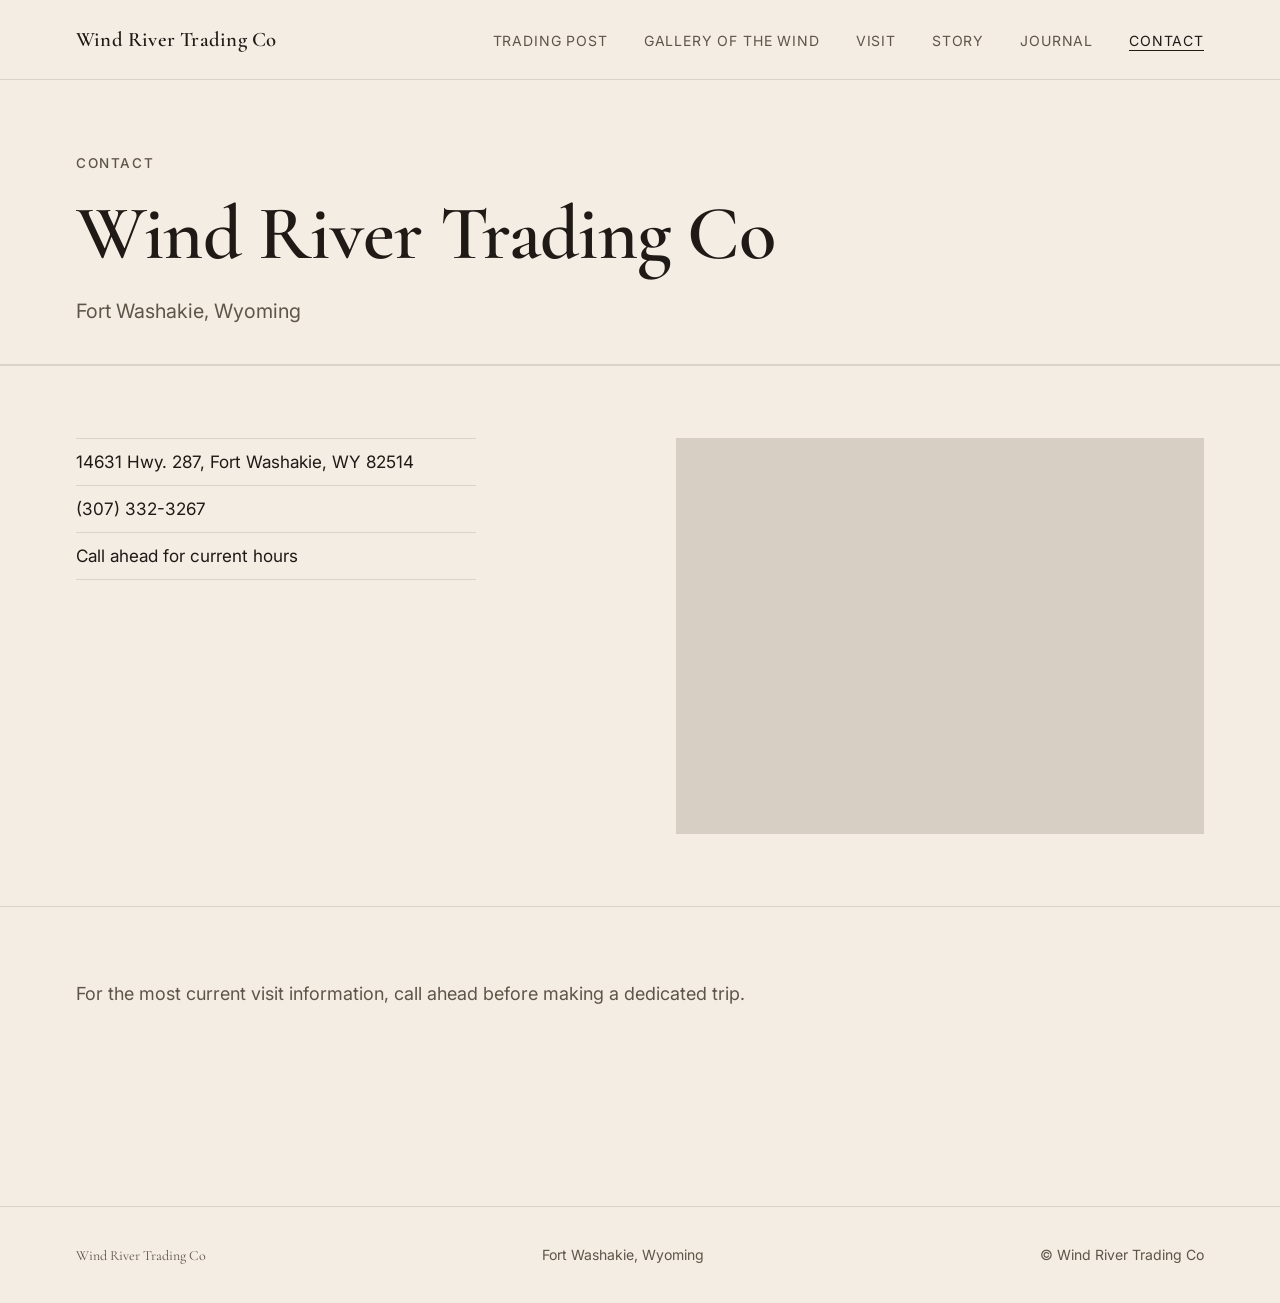
==== contact.html @ bae0bee8 "Build complete static website for Wind River Trading Co Agent-Logs-Url: https://github.com/TylerWolf" ====
<!DOCTYPE html>
<html lang="en">
<head>
  <meta charset="UTF-8" />
  <meta name="viewport" content="width=device-width, initial-scale=1.0" />
  <title>Contact — Wind River Trading Co</title>
  <link rel="preconnect" href="https://fonts.googleapis.com" />
  <link rel="preconnect" href="https://fonts.gstatic.com" crossorigin />
  <link href="https://fonts.googleapis.com/css2?family=Cormorant+Garamond:wght@400;600&family=Inter:wght@400;500&display=swap" rel="stylesheet" />
  <link rel="stylesheet" href="assets/css/style.css" />
</head>
<body>

  <!-- ── Header ─────────────────────────────────────── -->
  <header class="site-header">
    <div class="container">
      <a href="index.html" class="site-brand">Wind River Trading Co</a>
      <button class="nav-toggle" aria-label="Toggle navigation" aria-expanded="false">
        <span></span><span></span><span></span>
      </button>
      <nav aria-label="Main navigation">
        <ul class="site-nav">
          <li><a href="trading-post.html">Trading Post</a></li>
          <li><a href="gallery-of-the-wind.html">Gallery of the Wind</a></li>
          <li><a href="visit.html">Visit</a></li>
          <li><a href="story.html">Story</a></li>
          <li><a href="journal.html">Journal</a></li>
          <li><a href="contact.html">Contact</a></li>
        </ul>
      </nav>
    </div>
  </header>

  <!-- ── Page Hero ──────────────────────────────────── -->
  <section class="page-hero">
    <div class="container">
      <span class="eyebrow">Contact</span>
      <h1>Wind River Trading Co</h1>
      <p class="hero-subhead">Fort Washakie, Wyoming</p>
    </div>
  </section>

  <!-- ── Contact details ────────────────────────────── -->
  <section class="contact-details-block">
    <div class="container">
      <div class="contact-details-inner">
        <ul class="visit-details">
          <li>14631 Hwy. 287, Fort Washakie, WY 82514</li>
          <li>(307) 332-3267</li>
          <li>Call ahead for current hours</li>
        </ul>
        <div class="contact-img">
          <div class="img-placeholder" role="img" aria-label="Wind River Trading Co building"></div>
        </div>
      </div>
    </div>
  </section>

  <!-- ── Short note ─────────────────────────────────── -->
  <section class="contact-note">
    <div class="container">
      <p>For the most current visit information, call ahead before making a dedicated trip.</p>
    </div>
  </section>

  <!-- ── Footer ─────────────────────────────────────── -->
  <footer class="site-footer">
    <div class="container">
      <span class="footer-brand">Wind River Trading Co</span>
      <span>Fort Washakie, Wyoming</span>
      <span>&copy; Wind River Trading Co</span>
    </div>
  </footer>

  <script src="assets/js/main.js"></script>
</body>
</html>
---- assets/css/style.css ----
/* ============================================================
   Wind River Trading Co — style.css
   ============================================================ */

/* ── Custom properties ──────────────────────────────────── */
:root {
  --bg:          #f3ede3;
  --text:        #1f1a16;
  --muted:       #5f5448;
  --accent:      #82674b;
  --border:      rgba(31, 26, 22, 0.12);
  --img-bg:      #d8cfc4;

  --font-serif:  'Cormorant Garamond', 'Georgia', serif;
  --font-sans:   'Inter', 'Helvetica Neue', Arial, sans-serif;

  --space-xs:    0.5rem;
  --space-sm:    1rem;
  --space-md:    2rem;
  --space-lg:    4rem;
  --space-xl:    7rem;

  --max-w:       1200px;
  --text-w:      680px;

  --transition:  0.2s ease;
}

/* ── Reset / base ────────────────────────────────────────── */
*, *::before, *::after { box-sizing: border-box; margin: 0; padding: 0; }

html { font-size: 18px; scroll-behavior: smooth; }

body {
  background: var(--bg);
  color: var(--text);
  font-family: var(--font-sans);
  font-size: 1rem;
  line-height: 1.65;
  -webkit-font-smoothing: antialiased;
}

img { display: block; max-width: 100%; height: auto; }

a { color: inherit; text-decoration: none; }

/* ── Typography ──────────────────────────────────────────── */
h1, h2, h3, h4 {
  font-family: var(--font-serif);
  font-weight: 600;
  line-height: 1.1;
  letter-spacing: -0.01em;
  color: var(--text);
}

h1 { font-size: clamp(2.8rem, 6vw, 5.5rem); }
h2 { font-size: clamp(2rem, 4vw, 3.2rem); }
h3 { font-size: clamp(1.4rem, 2.5vw, 2rem); }
h4 { font-size: 1.25rem; }

p { max-width: var(--text-w); }

.eyebrow {
  font-family: var(--font-sans);
  font-size: 0.75rem;
  font-weight: 500;
  letter-spacing: 0.12em;
  text-transform: uppercase;
  color: var(--muted);
  display: block;
  margin-bottom: var(--space-sm);
}

.label {
  font-family: var(--font-sans);
  font-size: 0.7rem;
  font-weight: 600;
  letter-spacing: 0.14em;
  text-transform: uppercase;
  color: var(--accent);
}

/* ── Container ───────────────────────────────────────────── */
.container {
  width: 100%;
  max-width: var(--max-w);
  margin-inline: auto;
  padding-inline: var(--space-md);
}

/* ── Buttons ─────────────────────────────────────────────── */
.btn {
  display: inline-block;
  font-family: var(--font-sans);
  font-size: 0.8rem;
  font-weight: 500;
  letter-spacing: 0.1em;
  text-transform: uppercase;
  padding: 0.75rem 1.75rem;
  border: 1px solid var(--text);
  background: transparent;
  color: var(--text);
  cursor: pointer;
  transition: background var(--transition), color var(--transition);
}

.btn:hover {
  background: var(--text);
  color: var(--bg);
}

.btn-primary {
  background: var(--text);
  color: var(--bg);
  border-color: var(--text);
}

.btn-primary:hover {
  background: transparent;
  color: var(--text);
}

.btn-map {
  border-color: var(--accent);
  color: var(--accent);
}

.btn-map:hover {
  background: var(--accent);
  color: var(--bg);
}

/* ── Image placeholders ──────────────────────────────────── */
.img-placeholder {
  background: var(--img-bg);
  width: 100%;
}

/* ── Header ──────────────────────────────────────────────── */
.site-header {
  position: relative;
  z-index: 100;
  padding-block: 1.25rem;
  border-bottom: 1px solid var(--border);
}

.site-header .container {
  display: flex;
  align-items: center;
  justify-content: space-between;
}

.site-brand {
  font-family: var(--font-serif);
  font-size: 1.15rem;
  font-weight: 600;
  letter-spacing: 0.01em;
  color: var(--text);
  flex-shrink: 0;
}

.site-nav {
  display: flex;
  align-items: center;
  gap: 2rem;
  list-style: none;
}

.site-nav a {
  font-family: var(--font-sans);
  font-size: 0.78rem;
  font-weight: 400;
  letter-spacing: 0.06em;
  text-transform: uppercase;
  color: var(--muted);
  transition: color var(--transition);
}

.site-nav a:hover,
.site-nav a.active {
  color: var(--text);
}

.site-nav a.active {
  border-bottom: 1px solid var(--text);
  padding-bottom: 1px;
}

/* Mobile nav toggle */
.nav-toggle {
  display: none;
  background: none;
  border: none;
  cursor: pointer;
  padding: 0.25rem;
  flex-direction: column;
  gap: 5px;
}

.nav-toggle span {
  display: block;
  width: 22px;
  height: 1.5px;
  background: var(--text);
  transition: var(--transition);
}

/* ── Footer ──────────────────────────────────────────────── */
.site-footer {
  margin-top: var(--space-xl);
  padding-block: var(--space-md);
  border-top: 1px solid var(--border);
}

.site-footer .container {
  display: flex;
  align-items: baseline;
  justify-content: space-between;
  flex-wrap: wrap;
  gap: var(--space-sm);
}

.site-footer p,
.site-footer span {
  font-size: 0.78rem;
  color: var(--muted);
  max-width: none;
}

.footer-brand {
  font-family: var(--font-serif);
  font-size: 0.9rem;
  color: var(--text);
}

/* ── Page hero ───────────────────────────────────────────── */
.page-hero {
  padding-block: var(--space-lg) var(--space-md);
  border-bottom: 1px solid var(--border);
}

.page-hero .eyebrow { margin-bottom: var(--space-sm); }

.page-hero h1 { margin-bottom: var(--space-sm); }

.page-hero .hero-subhead {
  font-size: 1.1rem;
  color: var(--muted);
  margin-top: var(--space-sm);
  max-width: 560px;
}

.page-hero .hero-intro {
  margin-top: var(--space-md);
  font-size: 1.05rem;
  color: var(--muted);
  max-width: var(--text-w);
}

/* ── Home hero ───────────────────────────────────────────── */
.home-hero {
  padding-block: var(--space-lg);
  border-bottom: 1px solid var(--border);
}

.home-hero-inner {
  display: grid;
  grid-template-columns: 1fr 1fr;
  gap: var(--space-lg);
  align-items: center;
}

.home-hero-text .eyebrow { margin-bottom: var(--space-md); }
.home-hero-text h1 { margin-bottom: var(--space-sm); }

.home-hero-subhead {
  font-size: 1.15rem;
  color: var(--muted);
  margin-bottom: var(--space-md);
  max-width: 520px;
}

.home-hero-actions {
  display: flex;
  gap: var(--space-sm);
  flex-wrap: wrap;
}

.home-hero-image .img-placeholder {
  aspect-ratio: 4 / 5;
}

/* ── Identity block ──────────────────────────────────────── */
.identity-block {
  padding-block: var(--space-xl);
}

.identity-block p {
  font-family: var(--font-serif);
  font-size: clamp(1.25rem, 2.5vw, 1.75rem);
  line-height: 1.5;
  color: var(--text);
  max-width: 820px;
}

/* ── Store + Museum overview ─────────────────────────────── */
.overview-section {
  padding-block: var(--space-lg);
  border-top: 1px solid var(--border);
}

.overview-grid {
  display: grid;
  grid-template-columns: 1fr 1.1fr;
  gap: var(--space-lg);
}

.overview-col .label { margin-bottom: var(--space-sm); }
.overview-col h3 { margin-bottom: var(--space-sm); }
.overview-col p { margin-bottom: var(--space-md); }

.overview-col-image .img-placeholder {
  aspect-ratio: 3 / 4;
  margin-top: var(--space-sm);
}

/* ── Three-image band ────────────────────────────────────── */
.image-band {
  padding-block: var(--space-lg);
  border-top: 1px solid var(--border);
}

.image-band-grid {
  display: grid;
  grid-template-columns: repeat(3, 1fr);
  gap: 1.5rem;
}

.image-band-item .img-placeholder {
  aspect-ratio: 2 / 3;
  margin-bottom: var(--space-xs);
}

.image-band-item figcaption {
  font-size: 0.78rem;
  letter-spacing: 0.08em;
  text-transform: uppercase;
  color: var(--muted);
}

/* ── Visit preview ───────────────────────────────────────── */
.visit-preview {
  padding-block: var(--space-lg);
  border-top: 1px solid var(--border);
}

.visit-preview-inner {
  display: grid;
  grid-template-columns: 1fr 1fr;
  gap: var(--space-lg);
  align-items: start;
}

.visit-preview h2 { margin-bottom: var(--space-sm); }
.visit-preview-line {
  color: var(--muted);
  font-size: 0.95rem;
  margin-bottom: var(--space-md);
}

.visit-details {
  list-style: none;
  margin-bottom: var(--space-md);
}

.visit-details li {
  font-size: 0.95rem;
  color: var(--text);
  padding-block: 0.5rem;
  border-bottom: 1px solid var(--border);
  max-width: none;
}

.visit-details li:first-child {
  border-top: 1px solid var(--border);
}

/* ── Editorial sections (Trading Post, etc.) ─────────────── */
.editorial-section {
  padding-block: var(--space-lg);
  border-top: 1px solid var(--border);
}

.editorial-split {
  display: grid;
  grid-template-columns: 1fr 1fr;
  gap: var(--space-lg);
  align-items: center;
}

.editorial-split.reverse { direction: rtl; }
.editorial-split.reverse > * { direction: ltr; }

.editorial-split-text .label { margin-bottom: var(--space-sm); }
.editorial-split-text h2 { margin-bottom: var(--space-sm); }
.editorial-split-text p { margin-bottom: var(--space-sm); }

.editorial-split-image .img-placeholder {
  aspect-ratio: 4 / 5;
}

.practical-note {
  padding-block: var(--space-lg);
  border-top: 1px solid var(--border);
}

.practical-note p {
  font-size: 0.95rem;
  color: var(--muted);
}

/* ── Gallery page specifics ──────────────────────────────── */
.gallery-hero {
  background: #e8e0d4;
}

.gallery-section {
  padding-block: var(--space-lg);
  border-top: 1px solid var(--border);
}

.gallery-section-inner {
  display: grid;
  grid-template-columns: 1.2fr 1fr;
  gap: var(--space-lg);
  align-items: start;
}

.gallery-section-inner.flipped {
  grid-template-columns: 1fr 1.2fr;
}

.gallery-section-image .img-placeholder {
  aspect-ratio: 3 / 4;
}

.gallery-section-text h2 { margin-bottom: var(--space-sm); }
.gallery-section-text p { color: var(--muted); }

.gallery-visit-note {
  padding-block: var(--space-lg);
  border-top: 1px solid var(--border);
}

.gallery-visit-note p {
  font-size: 0.95rem;
  color: var(--muted);
}

/* ── Visit page ──────────────────────────────────────────── */
.visit-details-block {
  padding-block: var(--space-lg);
  border-top: 1px solid var(--border);
}

.visit-details-block .visit-details {
  max-width: 480px;
}

.visit-arrival {
  padding-block: var(--space-lg);
  border-top: 1px solid var(--border);
}

.visit-arrival p { color: var(--muted); }

.map-cta {
  padding-block: var(--space-lg);
  border-top: 1px solid var(--border);
}

.map-cta h2 { margin-bottom: var(--space-sm); }
.map-cta > .container > p {
  color: var(--muted);
  margin-bottom: var(--space-md);
}

/* ── Story page ──────────────────────────────────────────── */
.story-section {
  padding-block: var(--space-lg);
  border-top: 1px solid var(--border);
}

.story-section-inner {
  display: grid;
  grid-template-columns: 1fr 1fr;
  gap: var(--space-lg);
  align-items: start;
}

.story-section-inner.wide-text {
  grid-template-columns: 3fr 2fr;
}

.story-section-text h2 { margin-bottom: var(--space-sm); }
.story-section-text p { color: var(--muted); }

.story-section-image .img-placeholder {
  aspect-ratio: 4 / 3;
}

/* ── Journal page ────────────────────────────────────────── */
.journal-hero { padding-bottom: var(--space-lg); }

.journal-body {
  padding-block: var(--space-lg);
}

.journal-grid {
  display: grid;
  grid-template-columns: repeat(12, 1fr);
  gap: var(--space-md);
  align-items: start;
}

.journal-block { }

.journal-block figcaption {
  font-size: 0.78rem;
  letter-spacing: 0.08em;
  text-transform: uppercase;
  color: var(--muted);
  margin-top: var(--space-xs);
}

.journal-block .img-placeholder {
  width: 100%;
}

/* Individual editorial layout slots */
.jb-1 { grid-column: 1 / 8; }
.jb-1 .img-placeholder { aspect-ratio: 16 / 10; }

.jb-2 { grid-column: 8 / 13; margin-top: 3rem; }
.jb-2 .img-placeholder { aspect-ratio: 3 / 4; }

.jb-3 { grid-column: 2 / 7; margin-top: 2rem; }
.jb-3 .img-placeholder { aspect-ratio: 4 / 3; }

.jb-4 { grid-column: 7 / 13; }
.jb-4 .img-placeholder { aspect-ratio: 3 / 4; }

.jb-5 { grid-column: 1 / 6; }
.jb-5 .img-placeholder { aspect-ratio: 4 / 3; }

.jb-6 { grid-column: 5 / 10; margin-top: -4rem; }
.jb-6 .img-placeholder { aspect-ratio: 16 / 10; }

.jb-7 { grid-column: 9 / 13; }
.jb-7 .img-placeholder { aspect-ratio: 3 / 4; }

.jb-8 { grid-column: 3 / 11; margin-top: 2rem; }
.jb-8 .img-placeholder { aspect-ratio: 16 / 7; }

.journal-closing {
  padding-block: var(--space-lg);
  border-top: 1px solid var(--border);
  margin-top: var(--space-lg);
}

.journal-closing p { color: var(--muted); }

/* ── Contact page ────────────────────────────────────────── */
.contact-details-block {
  padding-block: var(--space-lg);
  border-top: 1px solid var(--border);
}

.contact-details-inner {
  display: grid;
  grid-template-columns: 1fr 1fr;
  gap: var(--space-lg);
  align-items: start;
}

.contact-details-inner .visit-details { max-width: 400px; }

.contact-note {
  padding-block: var(--space-lg);
  border-top: 1px solid var(--border);
}

.contact-note p { color: var(--muted); }

.contact-img .img-placeholder {
  aspect-ratio: 4 / 3;
}

/* ── Responsive ──────────────────────────────────────────── */
@media (max-width: 900px) {
  html { font-size: 16px; }

  .site-nav {
    display: none;
    position: absolute;
    top: 100%;
    left: 0;
    right: 0;
    background: var(--bg);
    border-top: 1px solid var(--border);
    border-bottom: 1px solid var(--border);
    flex-direction: column;
    align-items: flex-start;
    gap: 0;
    padding: var(--space-sm) var(--space-md);
  }

  .site-nav.is-open { display: flex; }

  .site-nav a { padding-block: 0.6rem; }

  .nav-toggle { display: flex; }

  .site-header { position: relative; }

  .home-hero-inner,
  .overview-grid,
  .visit-preview-inner,
  .editorial-split,
  .gallery-section-inner,
  .gallery-section-inner.flipped,
  .story-section-inner,
  .story-section-inner.wide-text,
  .contact-details-inner {
    grid-template-columns: 1fr;
    gap: var(--space-md);
  }

  .editorial-split.reverse { direction: ltr; }

  .image-band-grid { grid-template-columns: 1fr; gap: var(--space-md); }

  .journal-grid {
    grid-template-columns: 1fr;
  }

  .jb-1, .jb-2, .jb-3, .jb-4, .jb-5,
  .jb-6, .jb-7, .jb-8 {
    grid-column: 1 / -1;
    margin-top: 0;
  }

  .jb-6 { margin-top: 0; }

  .site-footer .container {
    flex-direction: column;
    gap: 0.25rem;
  }
}

@media (max-width: 600px) {
  :root {
    --space-lg: 3rem;
    --space-xl: 4rem;
  }

  .home-hero-actions { flex-direction: column; align-items: flex-start; }
}
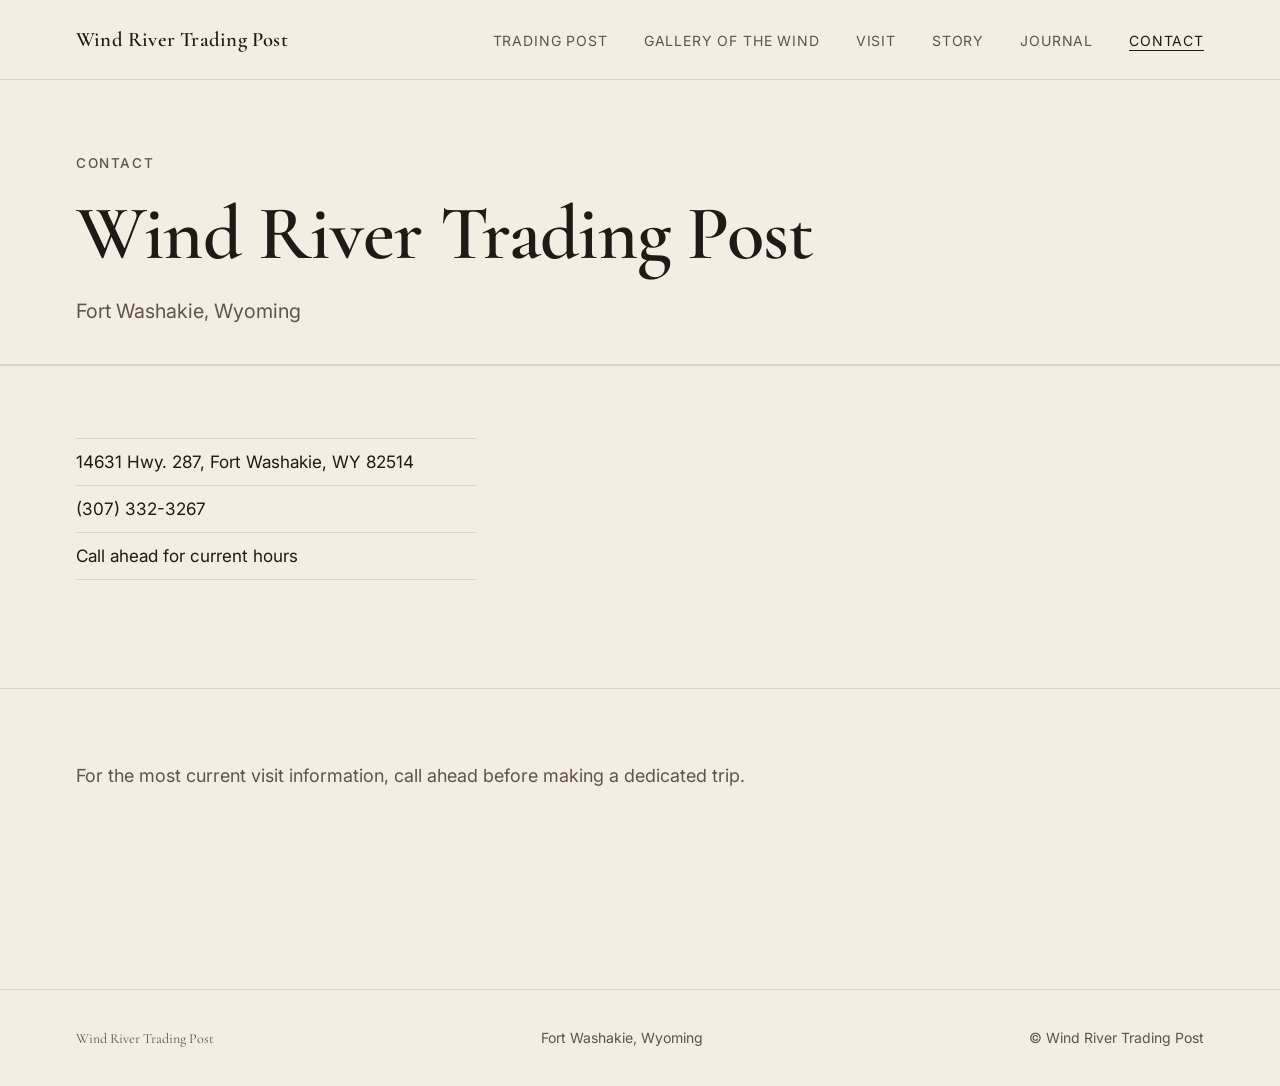
==== commit 9ca6e018: "Fix GitHub Pages deploy, replace img-placeholders, standardize branding Agent-Logs-Url: https://gith" ====
--- a/contact.html
+++ b/contact.html
@@ -3,7 +3,7 @@
 <head>
   <meta charset="UTF-8" />
   <meta name="viewport" content="width=device-width, initial-scale=1.0" />
-  <title>Contact — Wind River Trading Co</title>
+  <title>Contact — Wind River Trading Post</title>
   <link rel="preconnect" href="https://fonts.googleapis.com" />
   <link rel="preconnect" href="https://fonts.gstatic.com" crossorigin />
   <link href="https://fonts.googleapis.com/css2?family=Cormorant+Garamond:wght@400;600&family=Inter:wght@400;500&display=swap" rel="stylesheet" />
@@ -14,7 +14,7 @@
   <!-- ── Header ─────────────────────────────────────── -->
   <header class="site-header">
     <div class="container">
-      <a href="index.html" class="site-brand">Wind River Trading Co</a>
+      <a href="index.html" class="site-brand">Wind River Trading Post</a>
       <button class="nav-toggle" aria-label="Toggle navigation" aria-expanded="false">
         <span></span><span></span><span></span>
       </button>
@@ -35,7 +35,7 @@
   <section class="page-hero">
     <div class="container">
       <span class="eyebrow">Contact</span>
-      <h1>Wind River Trading Co</h1>
+      <h1>Wind River Trading Post</h1>
       <p class="hero-subhead">Fort Washakie, Wyoming</p>
     </div>
   </section>
@@ -50,7 +50,7 @@
           <li>Call ahead for current hours</li>
         </ul>
         <div class="contact-img">
-          <div class="img-placeholder" role="img" aria-label="Wind River Trading Co building"></div>
+          <!-- TODO: Add image — "Wind River Trading Post building" -->
         </div>
       </div>
     </div>
@@ -66,9 +66,9 @@
   <!-- ── Footer ─────────────────────────────────────── -->
   <footer class="site-footer">
     <div class="container">
-      <span class="footer-brand">Wind River Trading Co</span>
+      <span class="footer-brand">Wind River Trading Post</span>
       <span>Fort Washakie, Wyoming</span>
-      <span>&copy; Wind River Trading Co</span>
+      <span>&copy; Wind River Trading Post</span>
     </div>
   </footer>
 
--- a/assets/css/style.css
+++ b/assets/css/style.css
@@ -1,5 +1,5 @@
 /* ============================================================
-   Wind River Trading Co — style.css
+   Wind River Trading Post — style.css
    ============================================================ */
 
 /* ── Custom properties ──────────────────────────────────── */
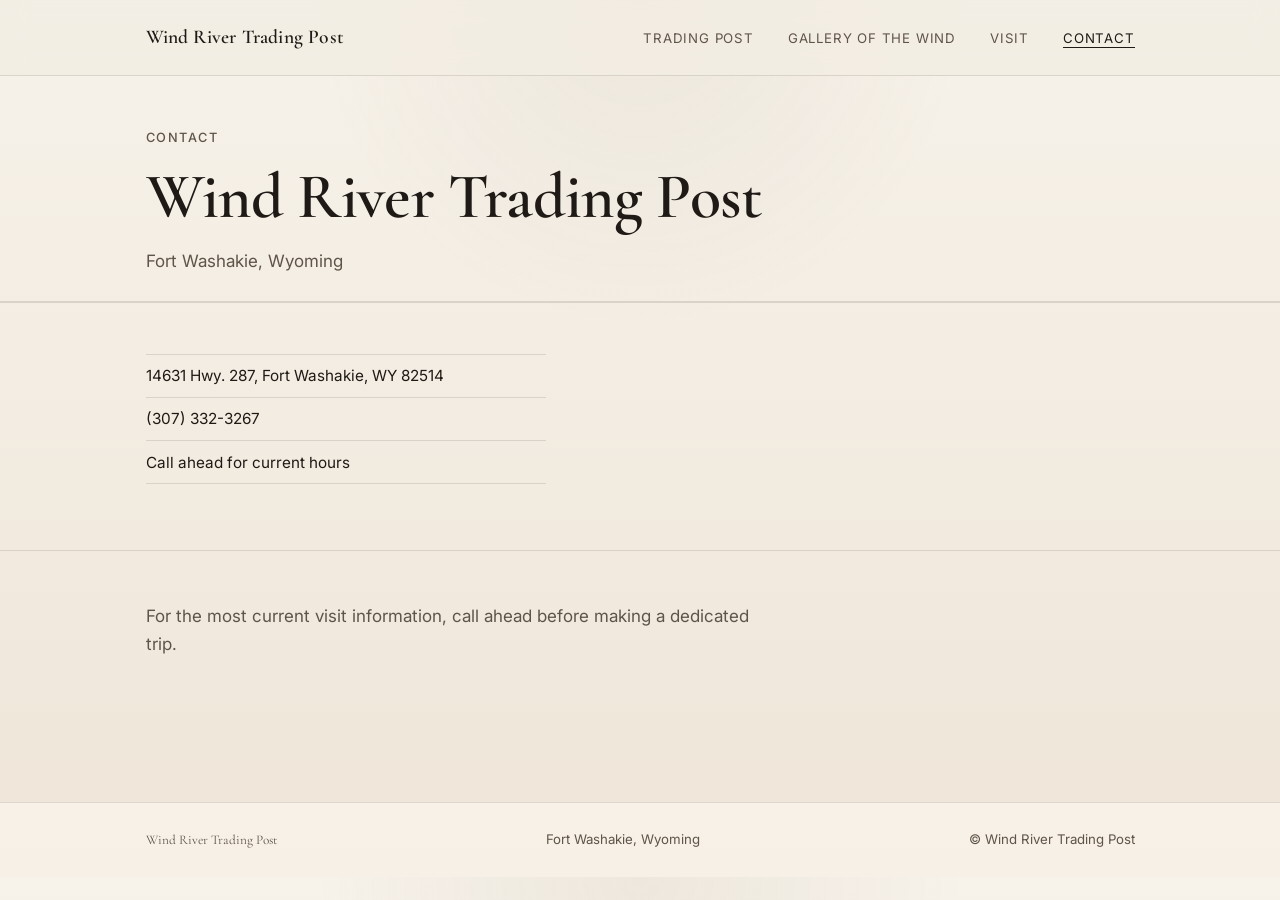
==== commit 3f614bae: "Remove story and journal pages Agent-Logs-Url: https://github.com/TylerWolfley/WRTP/sessions/2fd2cea" ====
--- a/contact.html
+++ b/contact.html
@@ -8,6 +8,7 @@
   <link rel="preconnect" href="https://fonts.gstatic.com" crossorigin />
   <link href="https://fonts.googleapis.com/css2?family=Cormorant+Garamond:wght@400;600&family=Inter:wght@400;500&display=swap" rel="stylesheet" />
   <link rel="stylesheet" href="assets/css/style.css" />
+  <link rel="icon" type="image/png" href="assets/wrtlogo.png" />
 </head>
 <body>
 
@@ -23,8 +24,6 @@
           <li><a href="trading-post.html">Trading Post</a></li>
           <li><a href="gallery-of-the-wind.html">Gallery of the Wind</a></li>
           <li><a href="visit.html">Visit</a></li>
-          <li><a href="story.html">Story</a></li>
-          <li><a href="journal.html">Journal</a></li>
           <li><a href="contact.html">Contact</a></li>
         </ul>
       </nav>
--- a/assets/css/style.css
+++ b/assets/css/style.css
@@ -5,34 +5,46 @@
 /* ── Custom properties ──────────────────────────────────── */
 :root {
   --bg:          #f3ede3;
+  --bg-strong:   #e4d7c6;
   --text:        #1f1a16;
   --muted:       #5f5448;
   --accent:      #82674b;
+  --accent-soft: #ccb191;
   --border:      rgba(31, 26, 22, 0.12);
   --img-bg:      #d8cfc4;
+  --surface-rgb: 255, 252, 247;
+  --surface:     rgba(var(--surface-rgb), 0.82);
+  --surface-strong: #fbf7f1;
+  --shadow-lg:   0 24px 60px rgba(31, 26, 22, 0.12);
+  --radius-md:   1.25rem;
+  --radius-lg:   2rem;
 
   --font-serif:  'Cormorant Garamond', 'Georgia', serif;
   --font-sans:   'Inter', 'Helvetica Neue', Arial, sans-serif;
 
   --space-xs:    0.5rem;
-  --space-sm:    1rem;
-  --space-md:    2rem;
-  --space-lg:    4rem;
-  --space-xl:    7rem;
-
-  --max-w:       1200px;
-  --text-w:      680px;
+  --space-sm:    0.85rem;
+  --space-md:    1.5rem;
+  --space-lg:    3rem;
+  --space-xl:    5.5rem;
+
+  --max-w:       1040px;
+  --text-w:      620px;
 
   --transition:  0.2s ease;
+  --hero-fade-height: 9rem;
+  --band-art-stripe-size: 18px;
 }
 
 /* ── Reset / base ────────────────────────────────────────── */
 *, *::before, *::after { box-sizing: border-box; margin: 0; padding: 0; }
 
-html { font-size: 18px; scroll-behavior: smooth; }
+html { font-size: 17px; scroll-behavior: smooth; }
 
 body {
-  background: var(--bg);
+  background:
+    radial-gradient(circle at top, rgba(130, 103, 75, 0.08), transparent 30%),
+    linear-gradient(180deg, #f7f2ea 0%, var(--bg) 40%, #efe5d8 100%);
   color: var(--text);
   font-family: var(--font-sans);
   font-size: 1rem;
@@ -53,10 +65,10 @@
   color: var(--text);
 }
 
-h1 { font-size: clamp(2.8rem, 6vw, 5.5rem); }
-h2 { font-size: clamp(2rem, 4vw, 3.2rem); }
-h3 { font-size: clamp(1.4rem, 2.5vw, 2rem); }
-h4 { font-size: 1.25rem; }
+h1 { font-size: clamp(2.5rem, 5vw, 4.8rem); }
+h2 { font-size: clamp(1.8rem, 3.5vw, 2.8rem); }
+h3 { font-size: clamp(1.3rem, 2.2vw, 1.8rem); }
+h4 { font-size: 1.15rem; }
 
 p { max-width: var(--text-w); }
 
@@ -96,7 +108,7 @@
   font-weight: 500;
   letter-spacing: 0.1em;
   text-transform: uppercase;
-  padding: 0.75rem 1.75rem;
+  padding: 0.7rem 1.45rem;
   border: 1px solid var(--text);
   background: transparent;
   color: var(--text);
@@ -142,6 +154,8 @@
   z-index: 100;
   padding-block: 1.25rem;
   border-bottom: 1px solid var(--border);
+  background: rgba(243, 237, 227, 0.78);
+  backdrop-filter: blur(12px);
 }
 
 .site-header .container {
@@ -210,6 +224,7 @@
   margin-top: var(--space-xl);
   padding-block: var(--space-md);
   border-top: 1px solid var(--border);
+  background: rgba(255, 252, 247, 0.45);
 }
 
 .site-footer .container {
@@ -244,7 +259,7 @@
 .page-hero h1 { margin-bottom: var(--space-sm); }
 
 .page-hero .hero-subhead {
-  font-size: 1.1rem;
+  font-size: 1rem;
   color: var(--muted);
   margin-top: var(--space-sm);
   max-width: 560px;
@@ -252,29 +267,63 @@
 
 .page-hero .hero-intro {
   margin-top: var(--space-md);
-  font-size: 1.05rem;
+  font-size: 0.98rem;
   color: var(--muted);
   max-width: var(--text-w);
 }
 
 /* ── Home hero ───────────────────────────────────────────── */
 .home-hero {
-  padding-block: var(--space-lg);
-  border-bottom: 1px solid var(--border);
+  position: relative;
+  overflow: hidden;
+  padding-block: calc(var(--space-lg) + 0.75rem);
+  border-bottom: none;
+  background:
+    linear-gradient(115deg, rgba(14, 11, 8, 0.68) 16%, rgba(14, 11, 8, 0.34) 48%, rgba(14, 11, 8, 0.12) 100%),
+    url("../hero-storefront.jpg") center center / cover no-repeat;
+}
+
+.home-hero::after {
+  content: "";
+  position: absolute;
+  inset: auto 0 0;
+  height: var(--hero-fade-height);
+  background: linear-gradient(180deg, rgba(243, 237, 227, 0) 0%, rgba(243, 237, 227, 0.85) 100%);
+  pointer-events: none;
 }
 
 .home-hero-inner {
   display: grid;
-  grid-template-columns: 1fr 1fr;
-  gap: var(--space-lg);
-  align-items: center;
+  grid-template-columns: minmax(0, 1fr) minmax(240px, 320px);
+  gap: var(--space-md);
+  align-items: end;
+  min-height: 26rem;
+}
+
+.home-hero-panel,
+.home-hero-aside,
+.overview-col,
+.image-band-item,
+.visit-preview-inner,
+.identity-block .container {
+  position: relative;
+  z-index: 1;
+}
+
+.home-hero-panel {
+  max-width: 40rem;
+  background: rgba(var(--surface-rgb), 0.74);
+  border: 1px solid rgba(255, 255, 255, 0.35);
+  border-radius: var(--radius-lg);
+  padding: clamp(1.05rem, 2.4vw, 1.6rem);
+  box-shadow: var(--shadow-lg);
 }
 
 .home-hero-text .eyebrow { margin-bottom: var(--space-md); }
 .home-hero-text h1 { margin-bottom: var(--space-sm); }
 
 .home-hero-subhead {
-  font-size: 1.15rem;
+  font-size: 1.02rem;
   color: var(--muted);
   margin-bottom: var(--space-md);
   max-width: 520px;
@@ -286,18 +335,82 @@
   flex-wrap: wrap;
 }
 
-.home-hero-image .img-placeholder {
-  aspect-ratio: 4 / 5;
+.home-hero-highlights {
+  list-style: none;
+  display: flex;
+  flex-wrap: wrap;
+  gap: 0.6rem;
+  margin-top: var(--space-sm);
+}
+
+.home-hero-highlights li {
+  padding: 0.45rem 0.7rem;
+  border-radius: 999px;
+  background: rgba(130, 103, 75, 0.1);
+  color: var(--text);
+  font-size: 0.75rem;
+  letter-spacing: 0.02em;
+}
+
+.home-hero-aside {
+  align-self: end;
+  max-width: 18rem;
+  justify-self: end;
+  background: rgba(16, 12, 9, 0.74);
+  color: #fffaf3;
+  border: 1px solid rgba(255, 255, 255, 0.14);
+  border-radius: var(--radius-lg);
+  padding: 1rem 1.1rem;
+  box-shadow: var(--shadow-lg);
+  backdrop-filter: blur(6px);
+}
+
+.home-hero-aside .label {
+  color: var(--accent-soft);
+  display: block;
+  margin-bottom: 0.75rem;
+}
+
+.home-hero-aside h2 {
+  color: #fff8f0;
+  font-size: clamp(1.35rem, 2.7vw, 2rem);
+  margin-bottom: 0.75rem;
+}
+
+.home-hero-aside p {
+  color: rgba(255, 248, 240, 0.88);
+  font-size: 0.88rem;
+  margin-bottom: 0.85rem;
+}
+
+.home-hero-meta {
+  list-style: none;
+  display: grid;
+  gap: 0.6rem;
+}
+
+.home-hero-meta li {
+  padding-top: 0.6rem;
+  border-top: 1px solid rgba(255, 255, 255, 0.14);
+  font-size: 0.85rem;
 }
 
 /* ── Identity block ──────────────────────────────────────── */
 .identity-block {
-  padding-block: var(--space-xl);
+  padding-block: calc(var(--space-xl) - 1rem) var(--space-xl);
+}
+
+.identity-block .container {
+  background: linear-gradient(135deg, rgba(255, 252, 247, 0.78), rgba(255, 248, 240, 0.55));
+  border: 1px solid rgba(130, 103, 75, 0.12);
+  border-radius: var(--radius-lg);
+  padding-block: clamp(1.4rem, 3.2vw, 2rem);
+  box-shadow: var(--shadow-lg);
 }
 
 .identity-block p {
   font-family: var(--font-serif);
-  font-size: clamp(1.25rem, 2.5vw, 1.75rem);
+  font-size: clamp(1.1rem, 2.1vw, 1.5rem);
   line-height: 1.5;
   color: var(--text);
   max-width: 820px;
@@ -315,13 +428,53 @@
   gap: var(--space-lg);
 }
 
+.overview-col {
+  display: flex;
+  flex-direction: column;
+  gap: var(--space-sm);
+  padding: clamp(1.2rem, 2.6vw, 1.6rem);
+  background: rgba(255, 252, 247, 0.72);
+  border: 1px solid rgba(130, 103, 75, 0.12);
+  border-radius: var(--radius-lg);
+  box-shadow: var(--shadow-lg);
+}
+
 .overview-col .label { margin-bottom: var(--space-sm); }
 .overview-col h3 { margin-bottom: var(--space-sm); }
-.overview-col p { margin-bottom: var(--space-md); }
-
-.overview-col-image .img-placeholder {
-  aspect-ratio: 3 / 4;
+.overview-col p { margin-bottom: var(--space-sm); }
+
+.overview-art,
+.band-art,
+.visit-preview-art {
+  position: relative;
+  overflow: hidden;
+  border-radius: calc(var(--radius-lg) - 0.4rem);
+  border: 1px solid rgba(255, 255, 255, 0.24);
+}
+
+.overview-art {
+  aspect-ratio: 4 / 3;
   margin-top: var(--space-sm);
+  background:
+    radial-gradient(circle at top left, rgba(255, 255, 255, 0.28), transparent 35%),
+    linear-gradient(145deg, rgba(130, 103, 75, 0.92), rgba(63, 45, 28, 0.92));
+}
+
+.art-gallery {
+  background:
+    radial-gradient(circle at top left, rgba(255, 255, 255, 0.2), transparent 30%),
+    linear-gradient(145deg, rgba(94, 74, 56, 0.95), rgba(31, 26, 22, 0.95));
+}
+
+.overview-art span,
+.visit-preview-art span {
+  position: absolute;
+  left: 1rem;
+  bottom: 1rem;
+  font-size: 0.82rem;
+  letter-spacing: 0.08em;
+  text-transform: uppercase;
+  color: rgba(255, 248, 240, 0.92);
 }
 
 /* ── Three-image band ────────────────────────────────────── */
@@ -333,12 +486,49 @@
 .image-band-grid {
   display: grid;
   grid-template-columns: repeat(3, 1fr);
-  gap: 1.5rem;
-}
-
-.image-band-item .img-placeholder {
+  gap: 1.1rem;
+}
+
+.image-band-item {
+  padding: 0.85rem;
+  border-radius: var(--radius-lg);
+  background: rgba(255, 252, 247, 0.72);
+  border: 1px solid rgba(130, 103, 75, 0.12);
+  box-shadow: var(--shadow-lg);
+}
+
+.band-art {
   aspect-ratio: 2 / 3;
   margin-bottom: var(--space-xs);
+}
+
+.band-art img,
+.editorial-photo-card img {
+  width: 100%;
+  height: 100%;
+  object-fit: cover;
+  object-position: center;
+}
+
+.band-art-photo {
+  background: linear-gradient(180deg, rgba(255, 250, 242, 0.22), rgba(31, 26, 22, 0.08));
+}
+
+.band-art-textiles {
+  background:
+    linear-gradient(135deg, rgba(255, 255, 255, 0.15), transparent 35%),
+    repeating-linear-gradient(
+      135deg,
+      #8d5b47 0 var(--band-art-stripe-size),
+      #d2a777 var(--band-art-stripe-size) calc(var(--band-art-stripe-size) * 2),
+      #5a4036 calc(var(--band-art-stripe-size) * 2) calc(var(--band-art-stripe-size) * 3)
+    );
+}
+
+.band-art-artwork {
+  background:
+    radial-gradient(circle at 70% 25%, rgba(255, 228, 193, 0.35), transparent 24%),
+    linear-gradient(135deg, #5f5448, #1f1a16);
 }
 
 .image-band-item figcaption {
@@ -359,22 +549,27 @@
   grid-template-columns: 1fr 1fr;
   gap: var(--space-lg);
   align-items: start;
+  padding: clamp(1.2rem, 3vw, 1.75rem);
+  background: rgba(255, 252, 247, 0.72);
+  border: 1px solid rgba(130, 103, 75, 0.12);
+  border-radius: var(--radius-lg);
+  box-shadow: var(--shadow-lg);
 }
 
 .visit-preview h2 { margin-bottom: var(--space-sm); }
 .visit-preview-line {
   color: var(--muted);
-  font-size: 0.95rem;
-  margin-bottom: var(--space-md);
+  font-size: 0.9rem;
+  margin-bottom: var(--space-sm);
 }
 
 .visit-details {
   list-style: none;
-  margin-bottom: var(--space-md);
+  margin-bottom: var(--space-sm);
 }
 
 .visit-details li {
-  font-size: 0.95rem;
+  font-size: 0.9rem;
   color: var(--text);
   padding-block: 0.5rem;
   border-bottom: 1px solid var(--border);
@@ -383,6 +578,13 @@
 
 .visit-details li:first-child {
   border-top: 1px solid var(--border);
+}
+
+.visit-preview-art {
+  aspect-ratio: 4 / 3;
+  background:
+    linear-gradient(180deg, rgba(255, 248, 240, 0.08), rgba(255, 248, 240, 0)),
+    linear-gradient(135deg, #8f6840, #3e2f21 55%, #17120e);
 }
 
 /* ── Editorial sections (Trading Post, etc.) ─────────────── */
@@ -405,17 +607,36 @@
 .editorial-split-text h2 { margin-bottom: var(--space-sm); }
 .editorial-split-text p { margin-bottom: var(--space-sm); }
 
-.editorial-split-image .img-placeholder {
+
   aspect-ratio: 4 / 5;
 }
 
+.editorial-photo {
+  margin: 0;
+}
+
+.editorial-photo img {
+  width: 100%;
+  object-fit: cover;
+  border-radius: calc(var(--radius-lg) - 0.35rem);
+  box-shadow: var(--shadow-lg);
+}
+
+.editorial-photo figcaption {
+  margin-top: var(--space-xs);
+  font-size: 0.78rem;
+  letter-spacing: 0.08em;
+  text-transform: uppercase;
+  color: var(--muted);
+}
+
 .practical-note {
   padding-block: var(--space-lg);
   border-top: 1px solid var(--border);
 }
 
 .practical-note p {
-  font-size: 0.95rem;
+  font-size: 0.9rem;
   color: var(--muted);
 }
 
@@ -453,7 +674,7 @@
 }
 
 .gallery-visit-note p {
-  font-size: 0.95rem;
+  font-size: 0.9rem;
   color: var(--muted);
 }
 
@@ -484,91 +705,6 @@
   color: var(--muted);
   margin-bottom: var(--space-md);
 }
-
-/* ── Story page ──────────────────────────────────────────── */
-.story-section {
-  padding-block: var(--space-lg);
-  border-top: 1px solid var(--border);
-}
-
-.story-section-inner {
-  display: grid;
-  grid-template-columns: 1fr 1fr;
-  gap: var(--space-lg);
-  align-items: start;
-}
-
-.story-section-inner.wide-text {
-  grid-template-columns: 3fr 2fr;
-}
-
-.story-section-text h2 { margin-bottom: var(--space-sm); }
-.story-section-text p { color: var(--muted); }
-
-.story-section-image .img-placeholder {
-  aspect-ratio: 4 / 3;
-}
-
-/* ── Journal page ────────────────────────────────────────── */
-.journal-hero { padding-bottom: var(--space-lg); }
-
-.journal-body {
-  padding-block: var(--space-lg);
-}
-
-.journal-grid {
-  display: grid;
-  grid-template-columns: repeat(12, 1fr);
-  gap: var(--space-md);
-  align-items: start;
-}
-
-.journal-block { }
-
-.journal-block figcaption {
-  font-size: 0.78rem;
-  letter-spacing: 0.08em;
-  text-transform: uppercase;
-  color: var(--muted);
-  margin-top: var(--space-xs);
-}
-
-.journal-block .img-placeholder {
-  width: 100%;
-}
-
-/* Individual editorial layout slots */
-.jb-1 { grid-column: 1 / 8; }
-.jb-1 .img-placeholder { aspect-ratio: 16 / 10; }
-
-.jb-2 { grid-column: 8 / 13; margin-top: 3rem; }
-.jb-2 .img-placeholder { aspect-ratio: 3 / 4; }
-
-.jb-3 { grid-column: 2 / 7; margin-top: 2rem; }
-.jb-3 .img-placeholder { aspect-ratio: 4 / 3; }
-
-.jb-4 { grid-column: 7 / 13; }
-.jb-4 .img-placeholder { aspect-ratio: 3 / 4; }
-
-.jb-5 { grid-column: 1 / 6; }
-.jb-5 .img-placeholder { aspect-ratio: 4 / 3; }
-
-.jb-6 { grid-column: 5 / 10; margin-top: -4rem; }
-.jb-6 .img-placeholder { aspect-ratio: 16 / 10; }
-
-.jb-7 { grid-column: 9 / 13; }
-.jb-7 .img-placeholder { aspect-ratio: 3 / 4; }
-
-.jb-8 { grid-column: 3 / 11; margin-top: 2rem; }
-.jb-8 .img-placeholder { aspect-ratio: 16 / 7; }
-
-.journal-closing {
-  padding-block: var(--space-lg);
-  border-top: 1px solid var(--border);
-  margin-top: var(--space-lg);
-}
-
-.journal-closing p { color: var(--muted); }
 
 /* ── Contact page ────────────────────────────────────────── */
 .contact-details-block {
@@ -606,7 +742,7 @@
     top: 100%;
     left: 0;
     right: 0;
-    background: var(--bg);
+    background: rgba(243, 237, 227, 0.95);
     border-top: 1px solid var(--border);
     border-bottom: 1px solid var(--border);
     flex-direction: column;
@@ -623,34 +759,33 @@
 
   .site-header { position: relative; }
 
+  .home-hero {
+    padding-block: var(--space-lg);
+  }
+
   .home-hero-inner,
   .overview-grid,
   .visit-preview-inner,
   .editorial-split,
   .gallery-section-inner,
   .gallery-section-inner.flipped,
-  .story-section-inner,
-  .story-section-inner.wide-text,
   .contact-details-inner {
     grid-template-columns: 1fr;
     gap: var(--space-md);
   }
 
+  .home-hero-inner {
+    min-height: auto;
+  }
+
+  .home-hero-panel,
+  .home-hero-aside {
+    max-width: none;
+  }
+
   .editorial-split.reverse { direction: ltr; }
 
   .image-band-grid { grid-template-columns: 1fr; gap: var(--space-md); }
-
-  .journal-grid {
-    grid-template-columns: 1fr;
-  }
-
-  .jb-1, .jb-2, .jb-3, .jb-4, .jb-5,
-  .jb-6, .jb-7, .jb-8 {
-    grid-column: 1 / -1;
-    margin-top: 0;
-  }
-
-  .jb-6 { margin-top: 0; }
 
   .site-footer .container {
     flex-direction: column;
@@ -660,9 +795,22 @@
 
 @media (max-width: 600px) {
   :root {
-    --space-lg: 3rem;
-    --space-xl: 4rem;
+    --space-lg: 2.5rem;
+    --space-xl: 3.5rem;
   }
 
   .home-hero-actions { flex-direction: column; align-items: flex-start; }
-}
+
+  .home-hero-panel,
+  .home-hero-aside,
+  .identity-block .container,
+  .overview-col,
+  .image-band-item,
+  .visit-preview-inner {
+    border-radius: var(--radius-md);
+  }
+
+  .home-hero-highlights {
+    flex-direction: column;
+  }
+}
